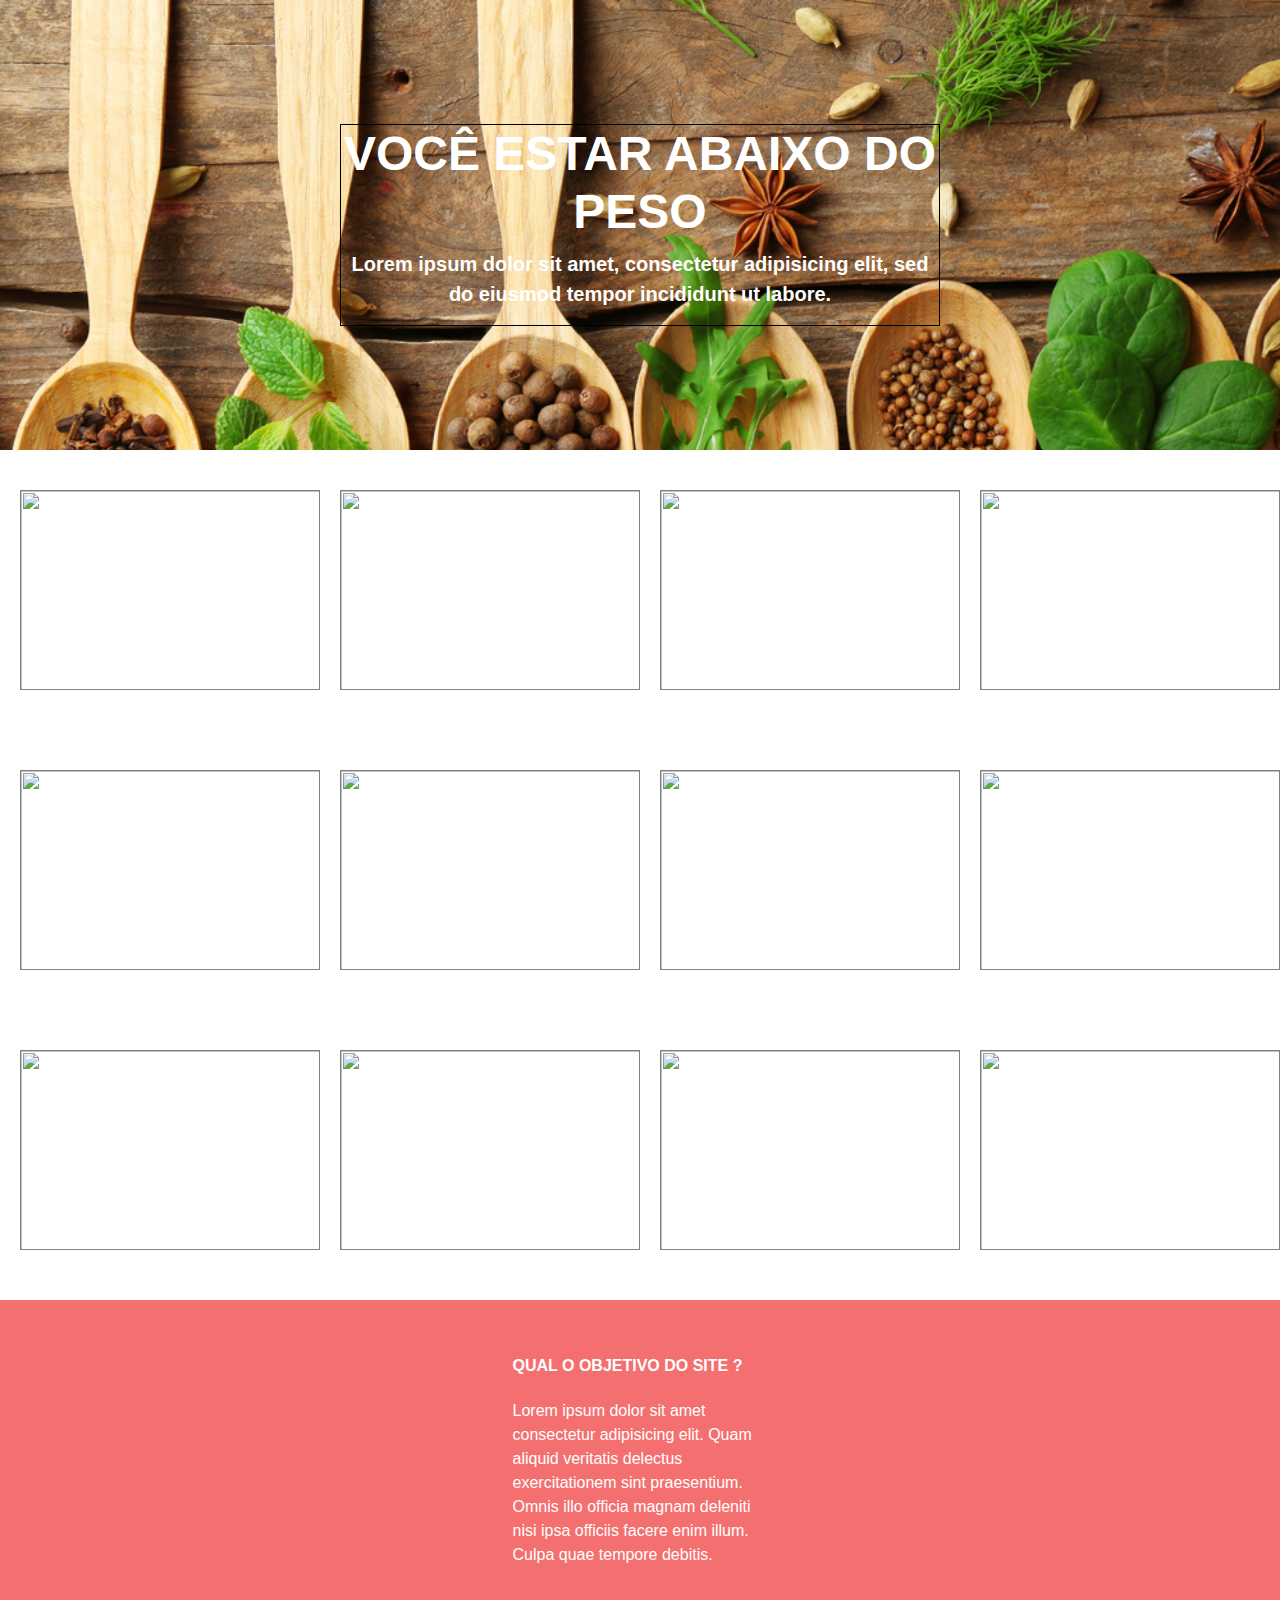
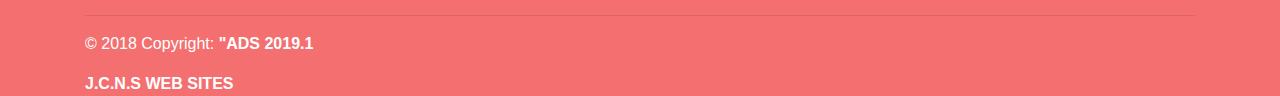
==== receitas_abaixo_do_peso.html @ f881865e "o site estar proximo da versão v1.0" ====
<!DOCTYPE  html>
<html lang="pt-br">
  <head>
    <!-- Required meta tags -->
    <meta charset="utf-8">
    <meta name="viewport" content="width=device-width, initial-scale=1, shrink-to-fit=no">

    <!-- Bootstrap CSS -->
    <link rel="stylesheet" href="https://stackpath.bootstrapcdn.com/bootstrap/4.4.1/css/bootstrap.min.css" integrity="sha384-Vkoo8x4CGsO3+Hhxv8T/Q5PaXtkKtu6ug5TOeNV6gBiFeWPGFN9MuhOf23Q9Ifjh" crossorigin="anonymous">
    <link rel="stylesheet" type="text/css" href="estilo_sites_receitas.css">
    <link rel="stylesheet" href="estilo_index.css">
    <title>Hello, world!</title>
  </head>
  <body>
    <!--inicio do headre-->
    <div id="header">
      <div id="texto_header">
          <h1>VOCÊ ESTAR ABAIXO DO PESO</h1>
          <p>Lorem ipsum dolor sit amet, consectetur adipisicing elit, sed do eiusmod
          tempor incididunt ut labore.</p>
      </div>
    </div>
    <!--fim do headre-->





     <!--incio dos pratos-->
     <div class="bloco-principal">


          <div class="receitas">
              <img src="https://conteudo.imguol.com.br/c/entretenimento/fa/2019/04/18/legumes-e-verduras-1555620381375_v2_750x750.jpg" 
              alt="">
              <h3>nome do prato</h3>
              <ul>
                  <li>1kg aqui coloca a receita da comida</li>
                  <li>1kg aqui coloca a receita da comida</li>
                  <li>1kg aqui coloca a receita da comida</li>
                  <li>1kg aqui coloca a receita da comida</li>
                  <li>1kg aqui coloca a receita da comida</li>
                  <li>1kg aqui coloca a receita da comida</li>
                  <li>1kg aqui coloca a receita da comida</li>
              </ul>
          </div>

          <div class="receitas">
            <img src="https://conteudo.imguol.com.br/c/entretenimento/fa/2019/04/18/legumes-e-verduras-1555620381375_v2_750x750.jpg" 
            alt="">
            <h3>nome do prato</h3>
            <ul>
                <li>1kg aqui coloca a receita da comida</li>
                <li>1kg aqui coloca a receita da comida</li>
                <li>1kg aqui coloca a receita da comida</li>
                <li>1kg aqui coloca a receita da comida</li>
                <li>1kg aqui coloca a receita da comida</li>
                <li>1kg aqui coloca a receita da comida</li>
                <li>1kg aqui coloca a receita da comida</li>
            </ul>
        </div>

        <div class="receitas">
            <img src="https://conteudo.imguol.com.br/c/entretenimento/fa/2019/04/18/legumes-e-verduras-1555620381375_v2_750x750.jpg" 
            alt="">
            <h3>nome do prato</h3>
            <ul>
                <li>1kg aqui coloca a receita da comida</li>
                <li>1kg aqui coloca a receita da comida</li>
                <li>1kg aqui coloca a receita da comida</li>
                <li>1kg aqui coloca a receita da comida</li>
                <li>1kg aqui coloca a receita da comida</li>
                <li>1kg aqui coloca a receita da comida</li>
                <li>1kg aqui coloca a receita da comida</li>
            </ul>
        </div>
        <div class="receitas">
            <img src="https://conteudo.imguol.com.br/c/entretenimento/fa/2019/04/18/legumes-e-verduras-1555620381375_v2_750x750.jpg" 
            alt="">
            <h3>nome do prato</h3>
            <ul>
                <li>1kg aqui coloca a receita da comida</li>
                <li>1kg aqui coloca a receita da comida</li>
                <li>1kg aqui coloca a receita da comida</li>
                <li>1kg aqui coloca a receita da comida</li>
                <li>1kg aqui coloca a receita da comida</li>
                <li>1kg aqui coloca a receita da comida</li>
                <li>1kg aqui coloca a receita da comida</li>
            </ul>
        </div>


    </div>


    <div class="bloco-principal">


        <div class="receitas">
            <img src="https://conteudo.imguol.com.br/c/entretenimento/fa/2019/04/18/legumes-e-verduras-1555620381375_v2_750x750.jpg" 
            alt="">
            <h3>nome do prato</h3>
            <ul>
                <li>1kg aqui coloca a receita da comida</li>
                <li>1kg aqui coloca a receita da comida</li>
                <li>1kg aqui coloca a receita da comida</li>
                <li>1kg aqui coloca a receita da comida</li>
                <li>1kg aqui coloca a receita da comida</li>
                <li>1kg aqui coloca a receita da comida</li>
                <li>1kg aqui coloca a receita da comida</li>
            </ul>
        </div>

        <div class="receitas">
          <img src="https://conteudo.imguol.com.br/c/entretenimento/fa/2019/04/18/legumes-e-verduras-1555620381375_v2_750x750.jpg" 
          alt="">
          <h3>nome do prato</h3>
          <ul>
              <li>1kg aqui coloca a receita da comida</li>
              <li>1kg aqui coloca a receita da comida</li>
              <li>1kg aqui coloca a receita da comida</li>
              <li>1kg aqui coloca a receita da comida</li>
              <li>1kg aqui coloca a receita da comida</li>
              <li>1kg aqui coloca a receita da comida</li>
              <li>1kg aqui coloca a receita da comida</li>
          </ul>
      </div>

      <div class="receitas">
          <img src="https://conteudo.imguol.com.br/c/entretenimento/fa/2019/04/18/legumes-e-verduras-1555620381375_v2_750x750.jpg" 
          alt="">
          <h3>nome do prato</h3>
          <ul>
              <li>1kg aqui coloca a receita da comida</li>
              <li>1kg aqui coloca a receita da comida</li>
              <li>1kg aqui coloca a receita da comida</li>
              <li>1kg aqui coloca a receita da comida</li>
              <li>1kg aqui coloca a receita da comida</li>
              <li>1kg aqui coloca a receita da comida</li>
              <li>1kg aqui coloca a receita da comida</li>
          </ul>
      </div>
      <div class="receitas">
          <img src="https://conteudo.imguol.com.br/c/entretenimento/fa/2019/04/18/legumes-e-verduras-1555620381375_v2_750x750.jpg" 
          alt="">
          <h3>nome do prato</h3>
          <ul>
              <li>1kg aqui coloca a receita da comida</li>
              <li>1kg aqui coloca a receita da comida</li>
              <li>1kg aqui coloca a receita da comida</li>
              <li>1kg aqui coloca a receita da comida</li>
              <li>1kg aqui coloca a receita da comida</li>
              <li>1kg aqui coloca a receita da comida</li>
              <li>1kg aqui coloca a receita da comida</li>
          </ul>
      </div>


  </div>

  <div class="bloco-principal">


    <div class="receitas">
        <img src="https://conteudo.imguol.com.br/c/entretenimento/fa/2019/04/18/legumes-e-verduras-1555620381375_v2_750x750.jpg" 
        alt="">
        <h3>nome do prato</h3>
        <ul>
            <li>1kg aqui coloca a receita da comida</li>
            <li>1kg aqui coloca a receita da comida</li>
            <li>1kg aqui coloca a receita da comida</li>
            <li>1kg aqui coloca a receita da comida</li>
            <li>1kg aqui coloca a receita da comida</li>
            <li>1kg aqui coloca a receita da comida</li>
            <li>1kg aqui coloca a receita da comida</li>
        </ul>
    </div>

    <div class="receitas">
      <img src="https://conteudo.imguol.com.br/c/entretenimento/fa/2019/04/18/legumes-e-verduras-1555620381375_v2_750x750.jpg" 
      alt="">
      <h3>nome do prato</h3>
      <ul>
          <li>1kg aqui coloca a receita da comida</li>
          <li>1kg aqui coloca a receita da comida</li>
          <li>1kg aqui coloca a receita da comida</li>
          <li>1kg aqui coloca a receita da comida</li>
          <li>1kg aqui coloca a receita da comida</li>
          <li>1kg aqui coloca a receita da comida</li>
          <li>1kg aqui coloca a receita da comida</li>
      </ul>
  </div>

  <div class="receitas">
      <img src="https://conteudo.imguol.com.br/c/entretenimento/fa/2019/04/18/legumes-e-verduras-1555620381375_v2_750x750.jpg" 
      alt="">
      <h3>nome do prato</h3>
      <ul>
          <li>1kg aqui coloca a receita da comida</li>
          <li>1kg aqui coloca a receita da comida</li>
          <li>1kg aqui coloca a receita da comida</li>
          <li>1kg aqui coloca a receita da comida</li>
          <li>1kg aqui coloca a receita da comida</li>
          <li>1kg aqui coloca a receita da comida</li>
          <li>1kg aqui coloca a receita da comida</li>
      </ul>
  </div>
  <div class="receitas">
      <img src="https://conteudo.imguol.com.br/c/entretenimento/fa/2019/04/18/legumes-e-verduras-1555620381375_v2_750x750.jpg" 
      alt="">
      <h3>nome do prato</h3>
      <ul>
          <li>1kg aqui coloca a receita da comida</li>
          <li>1kg aqui coloca a receita da comida</li>
          <li>1kg aqui coloca a receita da comida</li>
          <li>1kg aqui coloca a receita da comida</li>
          <li>1kg aqui coloca a receita da comida</li>
          <li>1kg aqui coloca a receita da comida</li>
          <li>1kg aqui coloca a receita da comida</li>
      </ul>
  </div>


</div>

      <!--fim dos pratos-->



      
<!--Inicio footer-->
  <footer class="page-footer font-small mdb-color pt-4 ">
    <div class="container text-center text-md-left">
      <div class="row text-center text-md-left mt-3 pb-3">
            <div class="col-md-3 col-lg-3 col-xl-3 mx-auto mt-3">
          <h6 class="text-uppercase mb-4 font-weight-bold">QUAL O OBJETIVO DO SITE ?</h6>
          <p>Lorem ipsum dolor sit amet consectetur adipisicing elit. Quam aliquid veritatis delectus exercitationem sint praesentium. Omnis illo officia magnam deleniti nisi ipsa officiis facere enim illum. Culpa quae tempore debitis.
          </p>

        </div>
      </div>
      <hr>
      <div class="row d-flex align-items-center">
        <div class="col-md-7 col-lg-8">
          <p class="text-center text-md-left">© 2018 Copyright:
              <strong> "ADS 2019.1   
              </strong>
          </p>
          <STRONG>J.C.N.S WEB SITES
          </STRONG>
        </div>
        <div class="col-md-5 col-lg-4 ml-lg-0">
          <div class="text-center text-md-right">
            <ul class="list-unstyled list-inline">
              <li class="list-inline-item">
                <a class="btn-floating btn-sm rgba-white-slight mx-1">
                  <i class="fab fa-facebook-f"></i>
                </a>
              </li>
              <li class="list-inline-item">
                <a class="btn-floating btn-sm rgba-white-slight mx-1">
                  <i class="fab fa-twitter"></i>
                </a>
              </li>
              <li class="list-inline-item">
                <a class="btn-floating btn-sm rgba-white-slight mx-1">
                  <i class="fab fa-google-plus-g"></i>
                </a>
              </li>
              <li class="list-inline-item">
                <a class="btn-floating btn-sm rgba-white-slight mx-1">
                  <i class="fab fa-linkedin-in"></i>
                </a>
              </li>
            </ul>
          </div>
        </div>
      </div>
    </div>
  </footer>









    <!-- Optional JavaScript -->
    <!-- jQuery first, then Popper.js, then Bootstrap JS -->
    <script src="https://code.jquery.com/jquery-3.4.1.slim.min.js" integrity="sha384-J6qa4849blE2+poT4WnyKhv5vZF5SrPo0iEjwBvKU7imGFAV0wwj1yYfoRSJoZ+n" crossorigin="anonymous"></script>
    <script src="https://cdn.jsdelivr.net/npm/popper.js@1.16.0/dist/umd/popper.min.js" integrity="sha384-Q6E9RHvbIyZFJoft+2mJbHaEWldlvI9IOYy5n3zV9zzTtmI3UksdQRVvoxMfooAo" crossorigin="anonymous"></script>
    <script src="https://stackpath.bootstrapcdn.com/bootstrap/4.4.1/js/bootstrap.min.js" integrity="sha384-wfSDF2E50Y2D1uUdj0O3uMBJnjuUD4Ih7YwaYd1iqfktj0Uod8GCExl3Og8ifwB6" crossorigin="anonymous"></script>
  </body>
</html>
---- estilo_sites_receitas.css ----
/*começo do reader*/
html{
	overflow-x: hidden;
}
#header{
	width: 100%;
	height: 450px;
	background-image: url(fotos/fotop.jpg);
	background-size: cover;
	background-repeat: no-repeat;
	display: flex;
    flex-wrap: wrap;
    flex-flow: row wrap;
    justify-content: center;
	align-items: center
}
#texto_header{
	width: 600px;
	position: relative;
	text-align: center;
	border:1px solid black;
}

#texto_header> h1{
	font-size: 48px;
	font-weight: bolder;
	color: white;
}
#texto_header> p{
	font-size: 20px;
	font-weight: bolder;
	color: white;
	overflow: hidden;
	transition: 3s;
}

/*fim do reader*/




/*começo de pratos*/
*{margin:0;padding:0;}

.bloco-principal{
	width: 100%;
	height: 280px;
  	display: flex;
  	flex-direction: row;
  	justify-content: center;
	align-items: center;
  	margin:0 10px;
}

.receitas{
   width: 300px;
	height: 200px;
   overflow: hidden;
   margin: 0 10px;
	transition: 0.5s;
	position:relative;
	text-align: center;
	background: white;
	border: 1px solid grey;
}

.receitas img{
  width: 300px;
	height: 200px;
}
.receitas h3{
  text-align: center;
  margin:7px;
}

#bloco-principal ul{
  text-align: center;
  list-style:none;
  margin:5px;
}

#bloco-principal ul li{
  margin:5px;
}


.receitas:hover{
	 height: 430px;
	 z-index: 1;
}
/*fim de pratos*/
---- estilo_index.css ----
margin{margin: 0;padding: 0;}
body,html{
    overflow-x: hidden;
    scroll-behavior: smooth;
    
}

#logo{
    width: 70px;
    position: absolute;
    margin: 45px 50px;
}
.navbar-dark .navbar-nav .nav-link{
    color: #f47070;
    font-weight: bold;
}

/*-----------inicio bloco INICIO--------------*/
#inicio{
    width: 100%;
    height: 699px;
    border: 1px solid black;
    background-image: url(fotos/slide-1.jpg);
    background-size: cover;
}
#inicio_texto{
    width: 600px;
    position: relative;
    top: 30%;
    left: 86px;
    
   

}

#inicio_texto h1{
    font-family: 'Montserrat', sans-serif;
    color: #f47070;
    font-weight: 900; 
    font-size: 80px;
}

#inicio_texto p{
    font-size: 18px;
    color: #ffffff;
    margin-top: 30px;
}
#inicio_texto span{
    font-family: 'Montserrat', sans-serif;
    color: white;
    font-weight: 900; 
    font-size: 80px;
}

/*-----------fim bloco INICIO--------------*/



/*-----------inicio bloco EXERCICIOS--------------*/
#exercicios{
    width: 100%;
    height:557px;
    display: flex;
    flex-wrap: wrap;
    flex-flow: row wrap;
    justify-content: center;
}
#exercicios .card{
    width: 370px;
    height: 556px;
    margin: 0 15px;
    position: relative;
    top: -102px;
    background-color: #232a35;
    border: none;
    -webkit-box-shadow:1px 0px 8px 0px rgba(50, 50, 50, 0.67);
    -moz-box-shadow:1px 0px 8px 0px rgba(50, 50, 50, 0.67);
    box-shadow:1px 0px 8px 0px rgba(50, 50, 50, 0.67);
    
    
}
.card img{
    height: 236px;
}
.card h3 h2{
    padding-left: 26px;
    font-family: 'Montserrat', sans-serif;
}
.card h3{
    font-size: 14px;
    color: #f47070;
    font-weight: bold;
}
.card h2{
    font-size: 24px;
    color: white;
    font-weight: bold;
    margin-bottom: 26px;
}
h2::after{
    content: "____";
    display: block;
    color: #f47070;
}
.card p{
    font-size: 14px;
    display: block;
    color: white;   
    margin-top: 20px; 
}


/*-----------FIM bloco exercicios INICIO--------------*/


/*-----------inicio bloco1 --------------*/
#bloco1{
    width: 100%;
    height: 520px;
    display: flex;
    flex-wrap: wrap;
    flex-flow: row wrap;
    justify-content: center;
    background:url(fotos/slide-2.jpg);
    
}
#container{
    width: 100%;
    height: 500px;
    display: flex;
    flex-wrap: wrap;
    flex-flow: row wrap;
    justify-content: center;
    
}

#bloco-resultado{
    width:650px;
    height: 100%;
    position: relative;
    margin-right: 30px;
    
}
#corpo_texto{
    width: 700px;
    margin:30px auto;
}
.titulos{
    font-family: 'Montserrat', sans-serif;
    color: #f47070;
    font-size: 30px;
}
#corpo_texto>p{
    width: 90%;
    text-align: justify;
    margin-top: 10px;
    font-size: 18px;
    color: white;
    font-family: 'Roboto', sans-serif;
}

table{
    width: 650px;
    position: relative;
    border-collapse: collapse;
    border: 1px solid grey;
  }
    tr:nth-child(even) {background: #CCC}
    tr:nth-child(odd) {background: #FFF}

  th, td {
    text-align: center;
    padding: 8px;
  }

  #resultado>h1{
    font-family: 'Montserrat', sans-serif;
    color: #f47070;
    margin:5px 0;
    width: 100%;
    position: relative;
    text-align: center;
  }
  #ir{
    width: 30px;
    font-family: arial;
    background: green;
    text-align: center;
    display: block;
    padding: 5px 5px;
    margin: 25px auto;
    text-decoration: none;
    color: white;
    font-size: 15px;
    border-radius: 5px;
}
#resultado{
     display:none;
}





#calculadora{
    width: 420px;
    position: relative;
    height:100%;
   
}
#formulario{
    background: #EBEBEB;
    width: 405px;
    margin:0 auto;

}
#formulario>form{
    width: 367px;
    height: 480px;
    margin: 5px auto;
}


form>p{
    color: #6B6B6B;
    font-weight: bolder;
    margin-top: 10px;
    margin-bottom: 12px;
}
form>input{
    width: 309px;
    height: 33px;
    border: 1px solid grey;
    border-radius: 3px;
    font-size: 17px;
}
span{
    margin-left: 5px;
    font-size: 13px;
    color: #7f7f7f;
}
form>button{
    width: 119px;
    height: 39px;
    border: 1px solid grey;
    background: white;
    border-radius: 3px;
    text-align: center;
    font-size: 16px;
    color: #404040;
}

#calcular{
    width: 360px;
    height: 44px;
    color: white;
    background:#E0607A;
    font-size: 18px;
    margin: 15px 0;
    display: block;
}   
#resultado>.btn{
    
    margin: 20px auto;
}

#erroIdade,#erroAltura,#erroPeso,#erroSexo,#erroAtividadeFisica{
    color: red;
    display: none;
}
/*-----------fim bloco1 EXERCICIOS--------------*/



/*-----------inicio bloco2 --------------*/
#bloco2{
    width: 100%;
    height: 540px;
    position: relative;
    border-bottom: 1px solid rgb(207, 207, 207);
}
#texto-bloco2{
    display: flex;
    flex-wrap: wrap;
    flex-flow: row wrap;
    justify-content: center;
}
#texto-parceiros{
    width: 600px;
    height:500px;
    margin-top: 20px;
    margin-right: 15px;
    text-align: justify;
}
#texto-parceiros h1{
    font-family: 'Montserrat', sans-serif;
    color: #f47070;
    font-weight: 900;
    margin-top: 50px; 
    font-size: 50px;
}
#texto-parceiros h1::after{
    content: "____";
    display: block;
    color: #f47070;
}
#texto-parceiros p{
    margin-top: 30px;
    color: grey;
}
#texto-bloco2 img{
    width: 500px;
    height:500px;
    margin-top: 20px;
}

/*-----------fim bloco2--------------*/


/*-----------inicio bloco3--------------*/
#bloco3{
    width: 100%;
    height: 440px;
    background-color: #0a0a09;
    background-image: url(fotos/foto6.jpg);
    background-repeat: no-repeat;
    background-position: right;
}
#texto-bloco3{
    display: flex;
    flex-wrap: wrap;
    flex-flow: row wrap;
    justify-content: center;
}
.numeros{
    margin-top: 12%; 
    text-align: center;   
    width: 203.500px;
    margin-left:25px;
    
}
.numeros h1{
    color: white;
    font-family: 'Montserrat', sans-serif;
    font-size: 48px;
}
.numeros p{
    font-family: 'Montserrat', sans-serif;
    color: #f47070;
}



/*-----------fim bloco3--------------*/



/*-----------inicio bloco4--------------*/
#bloco4{
    width: 100%;
    height: 490px;
}
#bloco4>h1{
    font-family: 'Montserrat', sans-serif;
    color: #f47070;
    text-align: center;
    margin: 30px;
}

#bloco4>h1::after{
    content: "____";
    display: block;
    color: #f47070;
}
#texto-bloco4{
    height: 350px;
    display: flex;
    flex-wrap: wrap;
    flex-flow: row wrap;
    justify-content: center;
}
.depoimentos{
    width: 600px;
    height: 200px;
    position: relative;
    margin: 5% 20px;
}
.depoimentos img{
    width: 150px;
    height: 150px;
    border-radius: 100px;
    float: left;
}
.texto-depoimentos{
    width: 400px;
    float:right;
    text-align: justify;
}
.texto-depoimentos h1{
    font-family: 'Montserrat', sans-serif;
    color: #f47070;
    font-size: 30px;
}
.texto-depoimentos p{
   
    color: grey;
}

/*-----------fim bloco4--------------*/



/*-----------inicio bloco5--------------*/
#bloco5{
    width: 100%;
    height: 550px;
    position: relative;
    background-image: url(fotos/slide-3.jpg);

  
}
#bloco5>h1{
    font-family: 'Montserrat', sans-serif;
    color: white;
    text-align: center;
    padding-top:38px;
}

#cards-professores{
    display: flex;
    flex-wrap: wrap;
    flex-flow: row wrap;
    justify-content: center;
}
#cards-professores .card{
    width: 220px;
    height: 400px;
    margin:3px 25px;
}
#cards-professores img{
    width: 150px;
    height:150px;
    border-radius: 100px;
    margin: 0 auto;
}
#cards-professores h5{
    font-family: 'Montserrat', sans-serif;
    color: #f47070;
    text-align: center;
}
#cards-professores p{
    color: grey;
   
}

/*-----------fim bloco5--------------*/

/*-----------inicio bloco6--------------*/
#bloco6{
    width: 100%;
    height: 550px;
    position: relative;
}
#bloco6 h1{
    font-family: 'Montserrat', sans-serif;
    text-align: center;
    color:#f47070 ;
    margin-top:30px ;
}

#cards-planos{
    display: flex;
    flex-wrap: wrap;
    flex-flow: row wrap;
    justify-content: center;
}

#cards-planos .card{
    width: 340px;
    height: 420px;
    margin:10px 25px;
    -webkit-box-shadow:1px 0px 8px 0px rgba(50, 50, 50, 0.67);
    -moz-box-shadow:1px 0px 8px 0px rgba(50, 50, 50, 0.67);
    box-shadow:1px 0px 8px 0px rgba(50, 50, 50, 0.67);
}


#cards-planos .card h2{
    color: grey;
    text-align: center;
}
#cards-planos .card p{
    font-family: 'Montserrat', sans-serif;
    color: #f47070;
    text-align: center;
    font-size: 25px;
    margin-top: 73px;
}

#cards-planos ul li{
        list-style-type: none;
        font-size: 17px;
        margin:10px auto;
}
.ap{
    font-size: 15px;
    display: inline;
    margin: 3px;
}

/*-----------fim bloco6--------------*/

i{
    font-size: 30px;
    color: #f47070;
    text-align: center;
    margin: 0 10px;
}

footer{
    margin-top: 10px;
    background-color: #f47070;
    color: white;

  }





















::-webkit-scrollbar {
    width: 5px;
  }
  
  
  ::-webkit-scrollbar-thumb {
    background:#f47070 ; 
  }
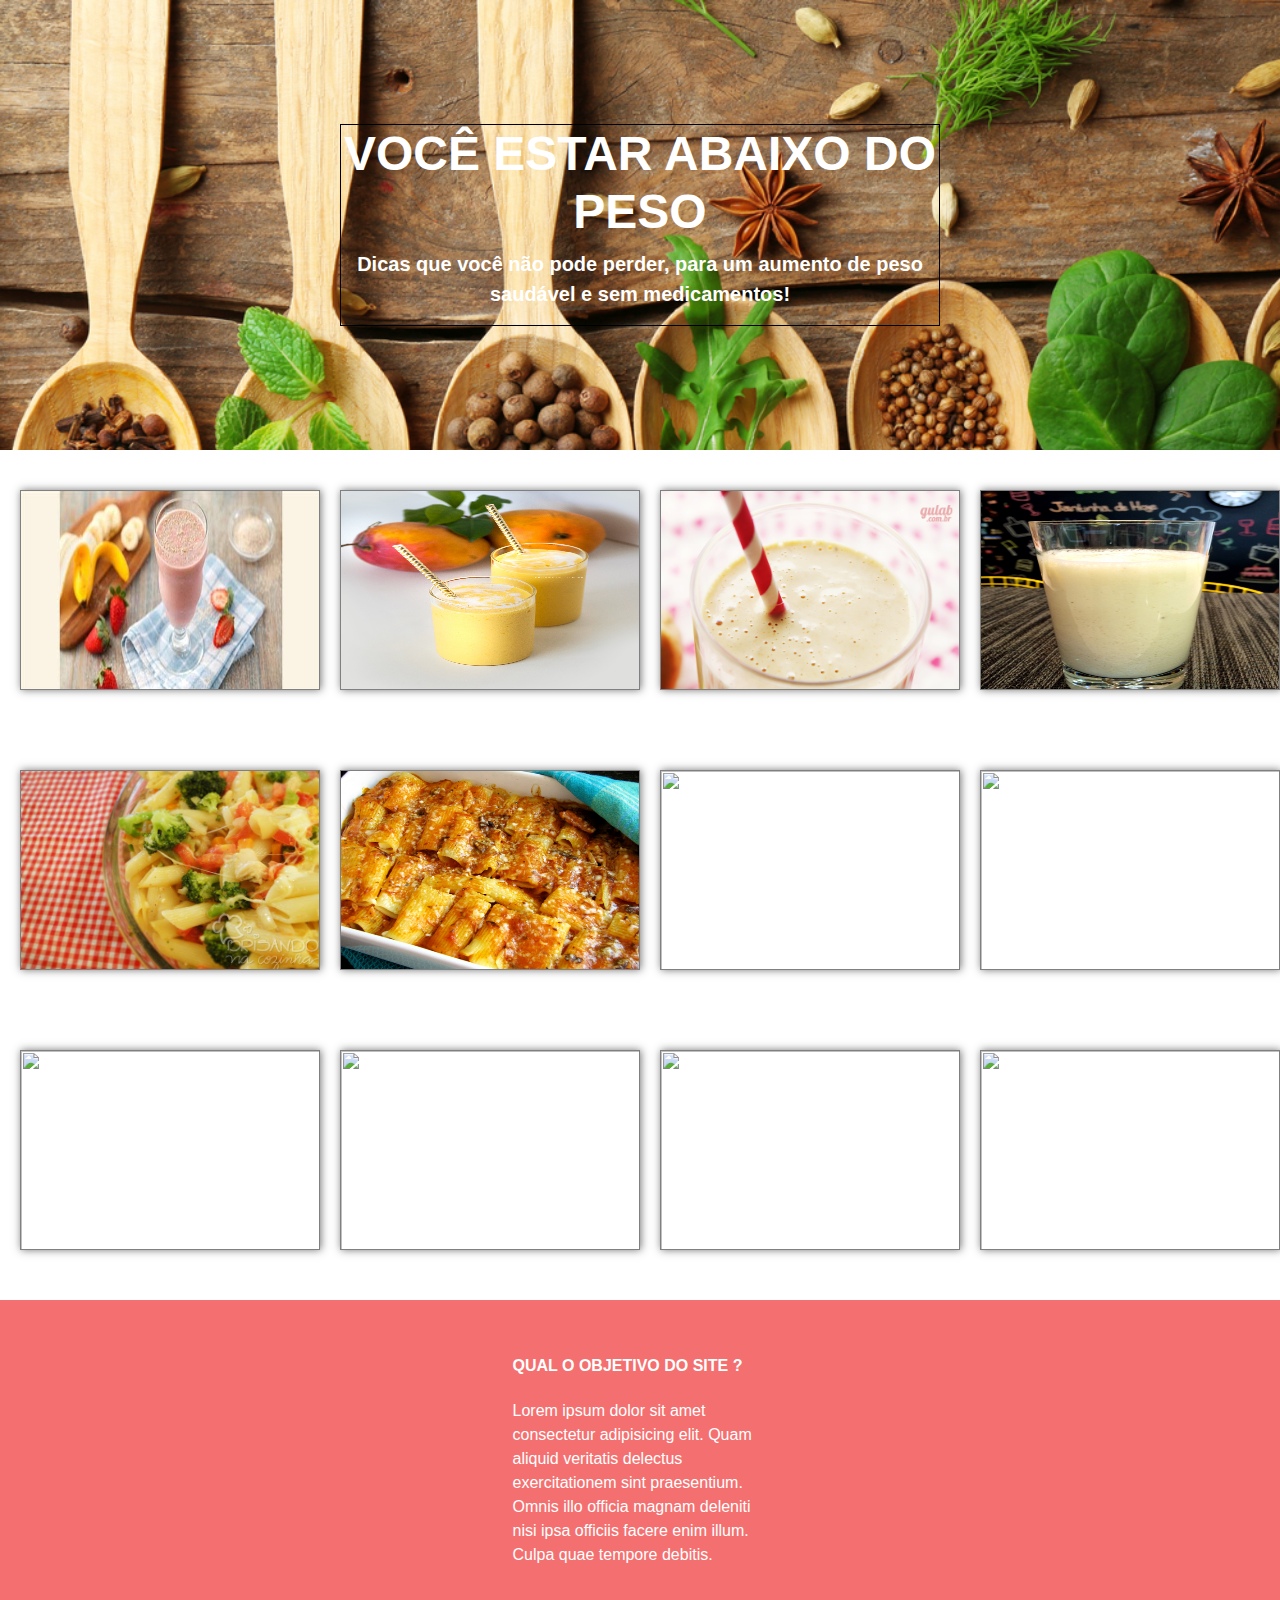
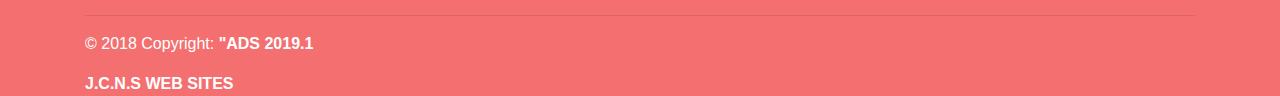
==== commit 48d74af9: "desenvolvimento da pagina "A baixo do peso".Part 1" ====
--- a/receitas_abaixo_do_peso.html
+++ b/receitas_abaixo_do_peso.html
@@ -9,15 +9,14 @@
     <link rel="stylesheet" href="https://stackpath.bootstrapcdn.com/bootstrap/4.4.1/css/bootstrap.min.css" integrity="sha384-Vkoo8x4CGsO3+Hhxv8T/Q5PaXtkKtu6ug5TOeNV6gBiFeWPGFN9MuhOf23Q9Ifjh" crossorigin="anonymous">
     <link rel="stylesheet" type="text/css" href="estilo_sites_receitas.css">
     <link rel="stylesheet" href="estilo_index.css">
-    <title>Hello, world!</title>
+    <title>PRIME FITNESS</title>
   </head>
   <body>
     <!--inicio do headre-->
     <div id="header">
       <div id="texto_header">
           <h1>VOCÊ ESTAR ABAIXO DO PESO</h1>
-          <p>Lorem ipsum dolor sit amet, consectetur adipisicing elit, sed do eiusmod
-          tempor incididunt ut labore.</p>
+          <p>Dicas que você não pode perder, para um aumento de peso saudável e sem medicamentos!</p>
       </div>
     </div>
     <!--fim do headre-->
@@ -31,61 +30,49 @@
 
 
           <div class="receitas">
-              <img src="https://conteudo.imguol.com.br/c/entretenimento/fa/2019/04/18/legumes-e-verduras-1555620381375_v2_750x750.jpg" 
+              <img src="fotos/abaixo1.jpg" 
               alt="">
-              <h3>nome do prato</h3>
+              <h3>Vitamina de Morango</h3>
               <ul>
-                  <li>1kg aqui coloca a receita da comida</li>
-                  <li>1kg aqui coloca a receita da comida</li>
-                  <li>1kg aqui coloca a receita da comida</li>
-                  <li>1kg aqui coloca a receita da comida</li>
-                  <li>1kg aqui coloca a receita da comida</li>
-                  <li>1kg aqui coloca a receita da comida</li>
-                  <li>1kg aqui coloca a receita da comida</li>
+                  <li>300g de morangos limpos</li>
+                  <li>2 xícaras de chá de leite gelado</li>
+                  <li>1 colher de sopa de aveia em flocos (ou farinha de aveia)</li>
+                  <li>1 colher de sopa de farinha de linhaça</li>
               </ul>
           </div>
 
           <div class="receitas">
-            <img src="https://conteudo.imguol.com.br/c/entretenimento/fa/2019/04/18/legumes-e-verduras-1555620381375_v2_750x750.jpg" 
-            alt="">
-            <h3>nome do prato</h3>
-            <ul>
-                <li>1kg aqui coloca a receita da comida</li>
-                <li>1kg aqui coloca a receita da comida</li>
-                <li>1kg aqui coloca a receita da comida</li>
-                <li>1kg aqui coloca a receita da comida</li>
-                <li>1kg aqui coloca a receita da comida</li>
-                <li>1kg aqui coloca a receita da comida</li>
-                <li>1kg aqui coloca a receita da comida</li>
-            </ul>
-        </div>
-
-        <div class="receitas">
-            <img src="https://conteudo.imguol.com.br/c/entretenimento/fa/2019/04/18/legumes-e-verduras-1555620381375_v2_750x750.jpg" 
-            alt="">
-            <h3>nome do prato</h3>
-            <ul>
-                <li>1kg aqui coloca a receita da comida</li>
-                <li>1kg aqui coloca a receita da comida</li>
-                <li>1kg aqui coloca a receita da comida</li>
-                <li>1kg aqui coloca a receita da comida</li>
-                <li>1kg aqui coloca a receita da comida</li>
-                <li>1kg aqui coloca a receita da comida</li>
-                <li>1kg aqui coloca a receita da comida</li>
-            </ul>
-        </div>
-        <div class="receitas">
-            <img src="https://conteudo.imguol.com.br/c/entretenimento/fa/2019/04/18/legumes-e-verduras-1555620381375_v2_750x750.jpg" 
-            alt="">
-            <h3>nome do prato</h3>
-            <ul>
-                <li>1kg aqui coloca a receita da comida</li>
-                <li>1kg aqui coloca a receita da comida</li>
-                <li>1kg aqui coloca a receita da comida</li>
-                <li>1kg aqui coloca a receita da comida</li>
-                <li>1kg aqui coloca a receita da comida</li>
-                <li>1kg aqui coloca a receita da comida</li>
-                <li>1kg aqui coloca a receita da comida</li>
+            <img src="fotos/abaixo2.jpg" 
+            alt="">
+            <h3>Vitamina de manga</h3>
+            <ul>
+                <li>1 unidade de MANGA MADURA</li>
+                <li>1/2 xícara de leite de coco caseiro</li>
+                <li>1/2 LIMÃO</li>
+                <li>1/2 colher de chá de cardamomo em pó</li>
+                <li>6 pedras de GELO</li>
+            </ul>
+        </div>
+
+        <div class="receitas">
+            <img src="fotos/abaixo3.jpg" 
+            alt="">
+            <h3>Vitamina de paçoca cremosa</h3>
+            <ul>
+                <li>1 xícara de leite</li>
+                <li>2 potes de iogurte grego tracional (100g cada)</li>
+                <li>1 pote pequeno de paçoquita cremosa (180g)</li>
+            </ul>
+        </div>
+        <div class="receitas">
+            <img src="fotos/abaixo4.jpg" 
+            alt="">
+            <h3>Vitamina de Banana e Pêra</h3>
+            <ul>
+                <li>1 banana</li>
+                <li>1 pêra descascada, sem caroço e picada</li>
+                <li>240ml de leite desnatado</li>
+                <li>Adoçante se necessário</li>
             </ul>
         </div>
 
@@ -97,32 +84,28 @@
 
 
         <div class="receitas">
-            <img src="https://conteudo.imguol.com.br/c/entretenimento/fa/2019/04/18/legumes-e-verduras-1555620381375_v2_750x750.jpg" 
-            alt="">
-            <h3>nome do prato</h3>
-            <ul>
-                <li>1kg aqui coloca a receita da comida</li>
-                <li>1kg aqui coloca a receita da comida</li>
-                <li>1kg aqui coloca a receita da comida</li>
-                <li>1kg aqui coloca a receita da comida</li>
-                <li>1kg aqui coloca a receita da comida</li>
-                <li>1kg aqui coloca a receita da comida</li>
-                <li>1kg aqui coloca a receita da comida</li>
-            </ul>
-        </div>
-
-        <div class="receitas">
-          <img src="https://conteudo.imguol.com.br/c/entretenimento/fa/2019/04/18/legumes-e-verduras-1555620381375_v2_750x750.jpg" 
+            <img src="fotos/abaixo5.jpg" 
+            alt="">
+            <h3>Macarrão com Legumes ao Forno</h3>
+            <ul>
+                <li>1/2 pacote de macarrão</li>
+                <li>1/2 maço de brócolis</li>
+                <li>1/2 xícara de mussarela</li>
+                <li>2 tomates picados</li>
+                <li>1 cenoura cortada em cubinhos</li>
+                <li>cheiro-verde à gosto</li>
+            </ul>
+        </div>
+
+        <div class="receitas">
+          <img src="fotos/abaixo6.jpg" 
           alt="">
-          <h3>nome do prato</h3>
+          <h3>Macarrão recheado com queijo ao molho de sardinha</h3>
           <ul>
-              <li>1kg aqui coloca a receita da comida</li>
-              <li>1kg aqui coloca a receita da comida</li>
-              <li>1kg aqui coloca a receita da comida</li>
-              <li>1kg aqui coloca a receita da comida</li>
-              <li>1kg aqui coloca a receita da comida</li>
-              <li>1kg aqui coloca a receita da comida</li>
-              <li>1kg aqui coloca a receita da comida</li>
+              <li>1 pacote de rigatoni</li>
+              <li>2 latas de filé de sardinha</li>
+              <li>molho de tomate</li>
+              <li>queijo curado em tiras</li>
           </ul>
       </div>
 
--- a/estilo_sites_receitas.css
+++ b/estilo_sites_receitas.css
@@ -62,6 +62,9 @@
 	text-align: center;
 	background: white;
 	border: 1px solid grey;
+	-webkit-box-shadow:1px 0px 8px 0px rgba(50, 50, 50, 0.67);
+    -moz-box-shadow:1px 0px 8px 0px rgba(50, 50, 50, 0.67);
+    box-shadow:1px 0px 8px 0px rgba(50, 50, 50, 0.67);
 }
 
 .receitas img{
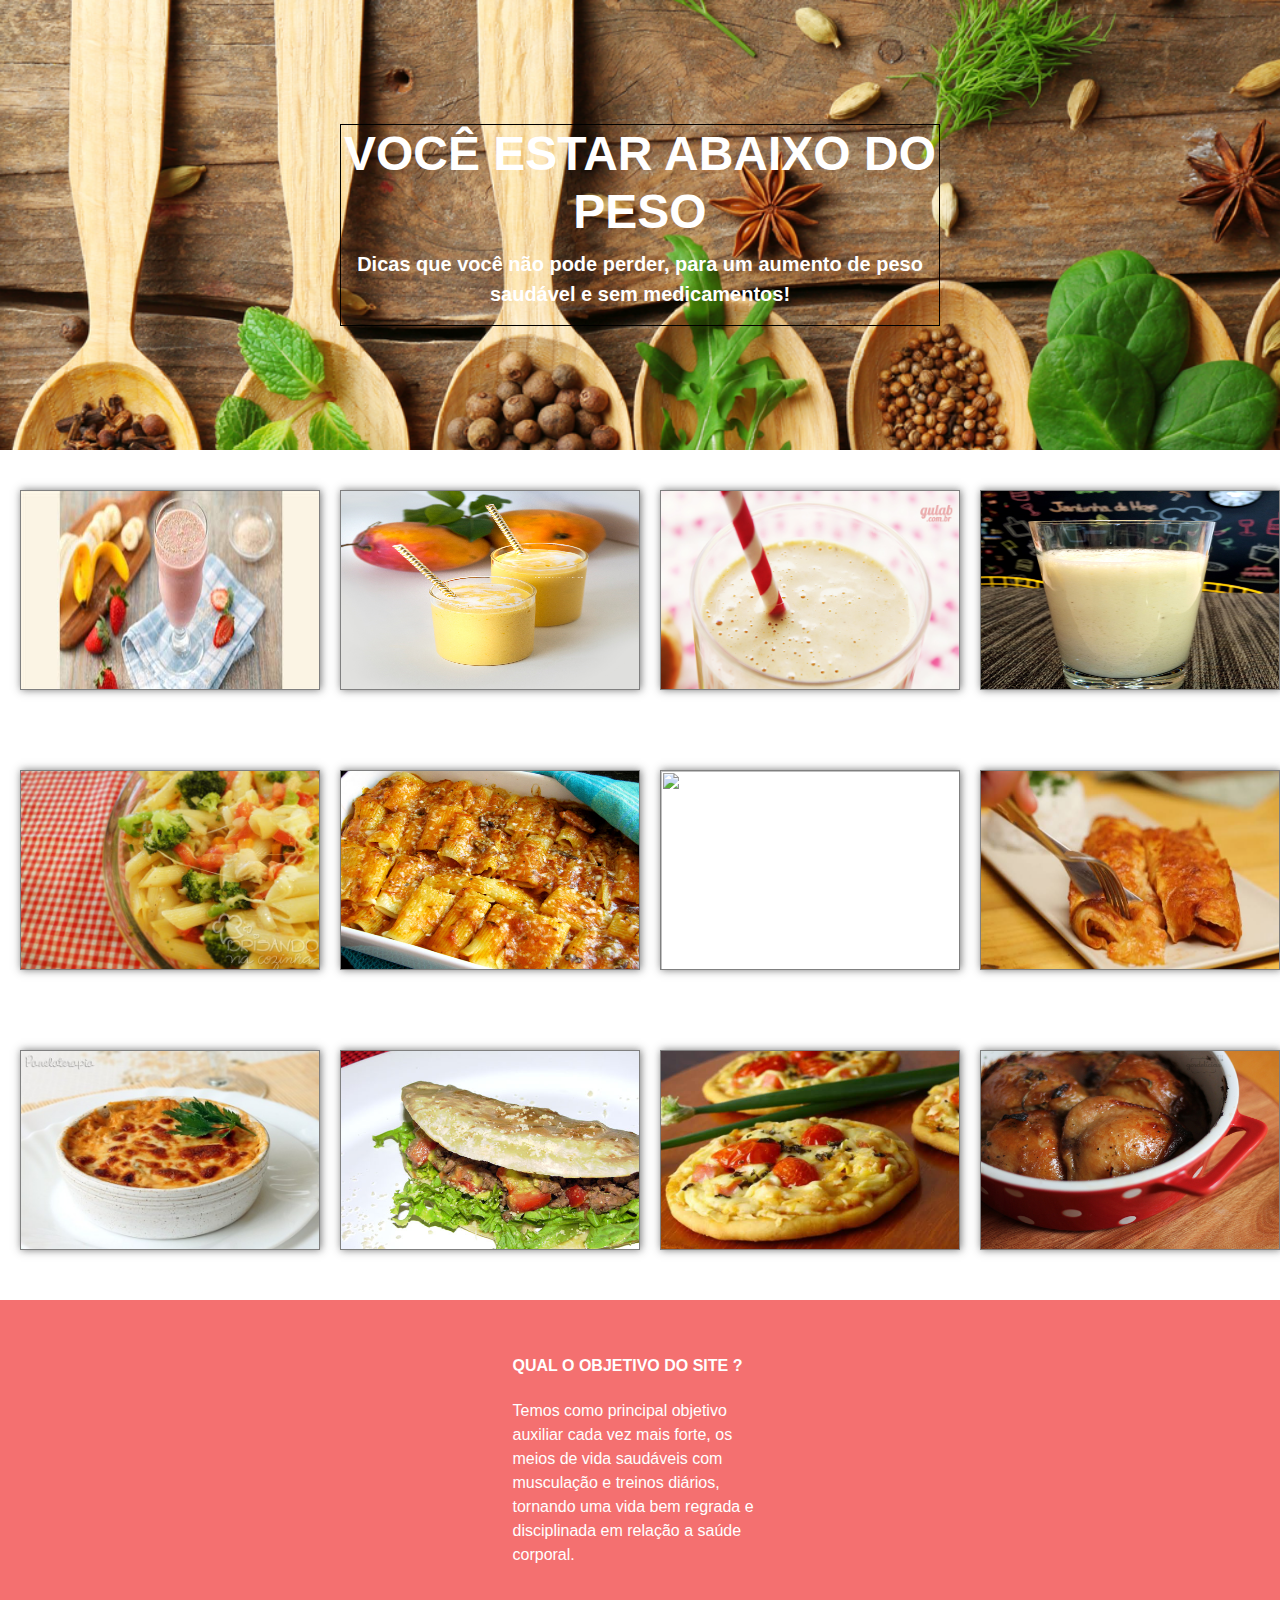
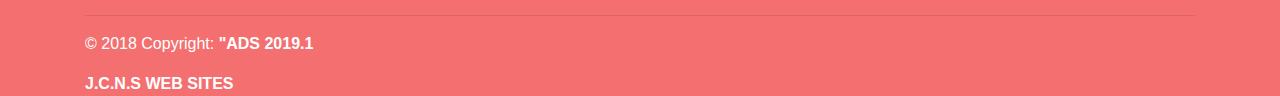
==== commit 848098e4: "desenvolvimento da pagina "A baixo do peso".Part 2" ====
--- a/receitas_abaixo_do_peso.html
+++ b/receitas_abaixo_do_peso.html
@@ -110,31 +110,31 @@
       </div>
 
       <div class="receitas">
-          <img src="https://conteudo.imguol.com.br/c/entretenimento/fa/2019/04/18/legumes-e-verduras-1555620381375_v2_750x750.jpg" 
+          <img src="fotos/abaixo7.jpg" 
           alt="">
-          <h3>nome do prato</h3>
+          <h3>Canelone de atum</h3>
           <ul>
-              <li>1kg aqui coloca a receita da comida</li>
-              <li>1kg aqui coloca a receita da comida</li>
-              <li>1kg aqui coloca a receita da comida</li>
-              <li>1kg aqui coloca a receita da comida</li>
-              <li>1kg aqui coloca a receita da comida</li>
-              <li>1kg aqui coloca a receita da comida</li>
-              <li>1kg aqui coloca a receita da comida</li>
+              <li>16 canelones</li>
+              <li>3 latas de atum</li>
+              <li>1 cebola</li>
+              <li>30g azeite</li>
+              <li>60g pimentão vermelho</li>
+              <li>100g polpa de tomate</li>
+              <li>3 dentes de alho</li>
           </ul>
       </div>
       <div class="receitas">
-          <img src="https://conteudo.imguol.com.br/c/entretenimento/fa/2019/04/18/legumes-e-verduras-1555620381375_v2_750x750.jpg" 
+          <img src="fotos/abaixo8.jpg" 
           alt="">
-          <h3>nome do prato</h3>
+          <h3>Panqueca de frango</h3>
           <ul>
-              <li>1kg aqui coloca a receita da comida</li>
-              <li>1kg aqui coloca a receita da comida</li>
-              <li>1kg aqui coloca a receita da comida</li>
-              <li>1kg aqui coloca a receita da comida</li>
-              <li>1kg aqui coloca a receita da comida</li>
-              <li>1kg aqui coloca a receita da comida</li>
-              <li>1kg aqui coloca a receita da comida</li>
+              <li>500g Peite de Frango</li>
+              <li>1 Tomate Picado,Salsinha</li>
+              <li>1 xícara (chá) de Leite</li>
+              <li>2 colheres de Azeite</li>
+              <li>1 Ovo</li>
+              <li>¼ xícara de Aveia em Flocos Finos</li>
+              <li>½ xícara de Farinha de Trigo Integral</li>
           </ul>
       </div>
 
@@ -145,61 +145,55 @@
 
 
     <div class="receitas">
-        <img src="https://conteudo.imguol.com.br/c/entretenimento/fa/2019/04/18/legumes-e-verduras-1555620381375_v2_750x750.jpg" 
+        <img src="fotos/abaixo9.jpg" 
         alt="">
-        <h3>nome do prato</h3>
+        <h3>Lasanha de batata</h3>
         <ul>
-            <li>1kg aqui coloca a receita da comida</li>
-            <li>1kg aqui coloca a receita da comida</li>
-            <li>1kg aqui coloca a receita da comida</li>
-            <li>1kg aqui coloca a receita da comida</li>
-            <li>1kg aqui coloca a receita da comida</li>
-            <li>1kg aqui coloca a receita da comida</li>
-            <li>1kg aqui coloca a receita da comida</li>
+            <li>4 batatas médias</li>
+            <li>3 colheres de azeite</li>
+            <li>1/2 cebola picada</li>
+            <li>2 dentes de alho picados ou triturados</li>
+            <li>5 colheres de molho de tomate</li>
+            <li>3 colheres de salsinha picada</li>
+            <li>250ml de creme de leite</li>
         </ul>
     </div>
 
     <div class="receitas">
-      <img src="https://conteudo.imguol.com.br/c/entretenimento/fa/2019/04/18/legumes-e-verduras-1555620381375_v2_750x750.jpg" 
+      <img src="fotos/abaixo10.jpg" 
       alt="">
-      <h3>nome do prato</h3>
+      <h3>Tortilla de guacamole</h3>
       <ul>
-          <li>1kg aqui coloca a receita da comida</li>
-          <li>1kg aqui coloca a receita da comida</li>
-          <li>1kg aqui coloca a receita da comida</li>
-          <li>1kg aqui coloca a receita da comida</li>
-          <li>1kg aqui coloca a receita da comida</li>
-          <li>1kg aqui coloca a receita da comida</li>
-          <li>1kg aqui coloca a receita da comida</li>
+          <li>guacamole</li>
+          <li>alface picadinha</li>
+          <li>carne moída temperada com sal e pimenta</li>
+          <li>queijo ralado em lascas</li>
       </ul>
   </div>
 
   <div class="receitas">
-      <img src="https://conteudo.imguol.com.br/c/entretenimento/fa/2019/04/18/legumes-e-verduras-1555620381375_v2_750x750.jpg" 
+      <img src="fotos/abaixo11.jpg" 
       alt="">
-      <h3>nome do prato</h3>
+      <h3>Mini Pizza</h3>
       <ul>
-          <li>1kg aqui coloca a receita da comida</li>
-          <li>1kg aqui coloca a receita da comida</li>
-          <li>1kg aqui coloca a receita da comida</li>
-          <li>1kg aqui coloca a receita da comida</li>
-          <li>1kg aqui coloca a receita da comida</li>
-          <li>1kg aqui coloca a receita da comida</li>
-          <li>1kg aqui coloca a receita da comida</li>
+          <li>2 Potes de Iogurte Natural</li>
+          <li>1 colher de Sal</li>
+          <li>2 xícaras e ½ de Farinhas de Trigo</li>
+          <li>1 colher de Fermento</li>
+          <li>Recheio a gosto</li>
       </ul>
   </div>
   <div class="receitas">
-      <img src="https://conteudo.imguol.com.br/c/entretenimento/fa/2019/04/18/legumes-e-verduras-1555620381375_v2_750x750.jpg" 
+      <img src="fotos/abaixo12.jpg" 
       alt="">
-      <h3>nome do prato</h3>
+      <h3>Sobrecoxa de frango com mostarda e mel</h3>
       <ul>
-          <li>1kg aqui coloca a receita da comida</li>
-          <li>1kg aqui coloca a receita da comida</li>
-          <li>1kg aqui coloca a receita da comida</li>
-          <li>1kg aqui coloca a receita da comida</li>
-          <li>1kg aqui coloca a receita da comida</li>
-          <li>1kg aqui coloca a receita da comida</li>
-          <li>1kg aqui coloca a receita da comida</li>
+          <li>1/4 de xícara de mostarda Dijon</li>
+          <li>1/4 de xícara de mel</li>
+          <li>1 colher de sopa de azeite</li>
+          <li>1 kg de sobrecoxa de frango</li>
+          <li>Sal e pimenta do reino a gosto</li>
+          <li>3 ramos de alecrim fresco</li>
       </ul>
   </div>
 
@@ -217,7 +211,7 @@
       <div class="row text-center text-md-left mt-3 pb-3">
             <div class="col-md-3 col-lg-3 col-xl-3 mx-auto mt-3">
           <h6 class="text-uppercase mb-4 font-weight-bold">QUAL O OBJETIVO DO SITE ?</h6>
-          <p>Lorem ipsum dolor sit amet consectetur adipisicing elit. Quam aliquid veritatis delectus exercitationem sint praesentium. Omnis illo officia magnam deleniti nisi ipsa officiis facere enim illum. Culpa quae tempore debitis.
+          <p>Temos como principal objetivo auxiliar cada vez mais forte, os meios de vida saudáveis com musculação e treinos diários, tornando uma vida bem regrada e disciplinada em relação a saúde corporal.
           </p>
 
         </div>
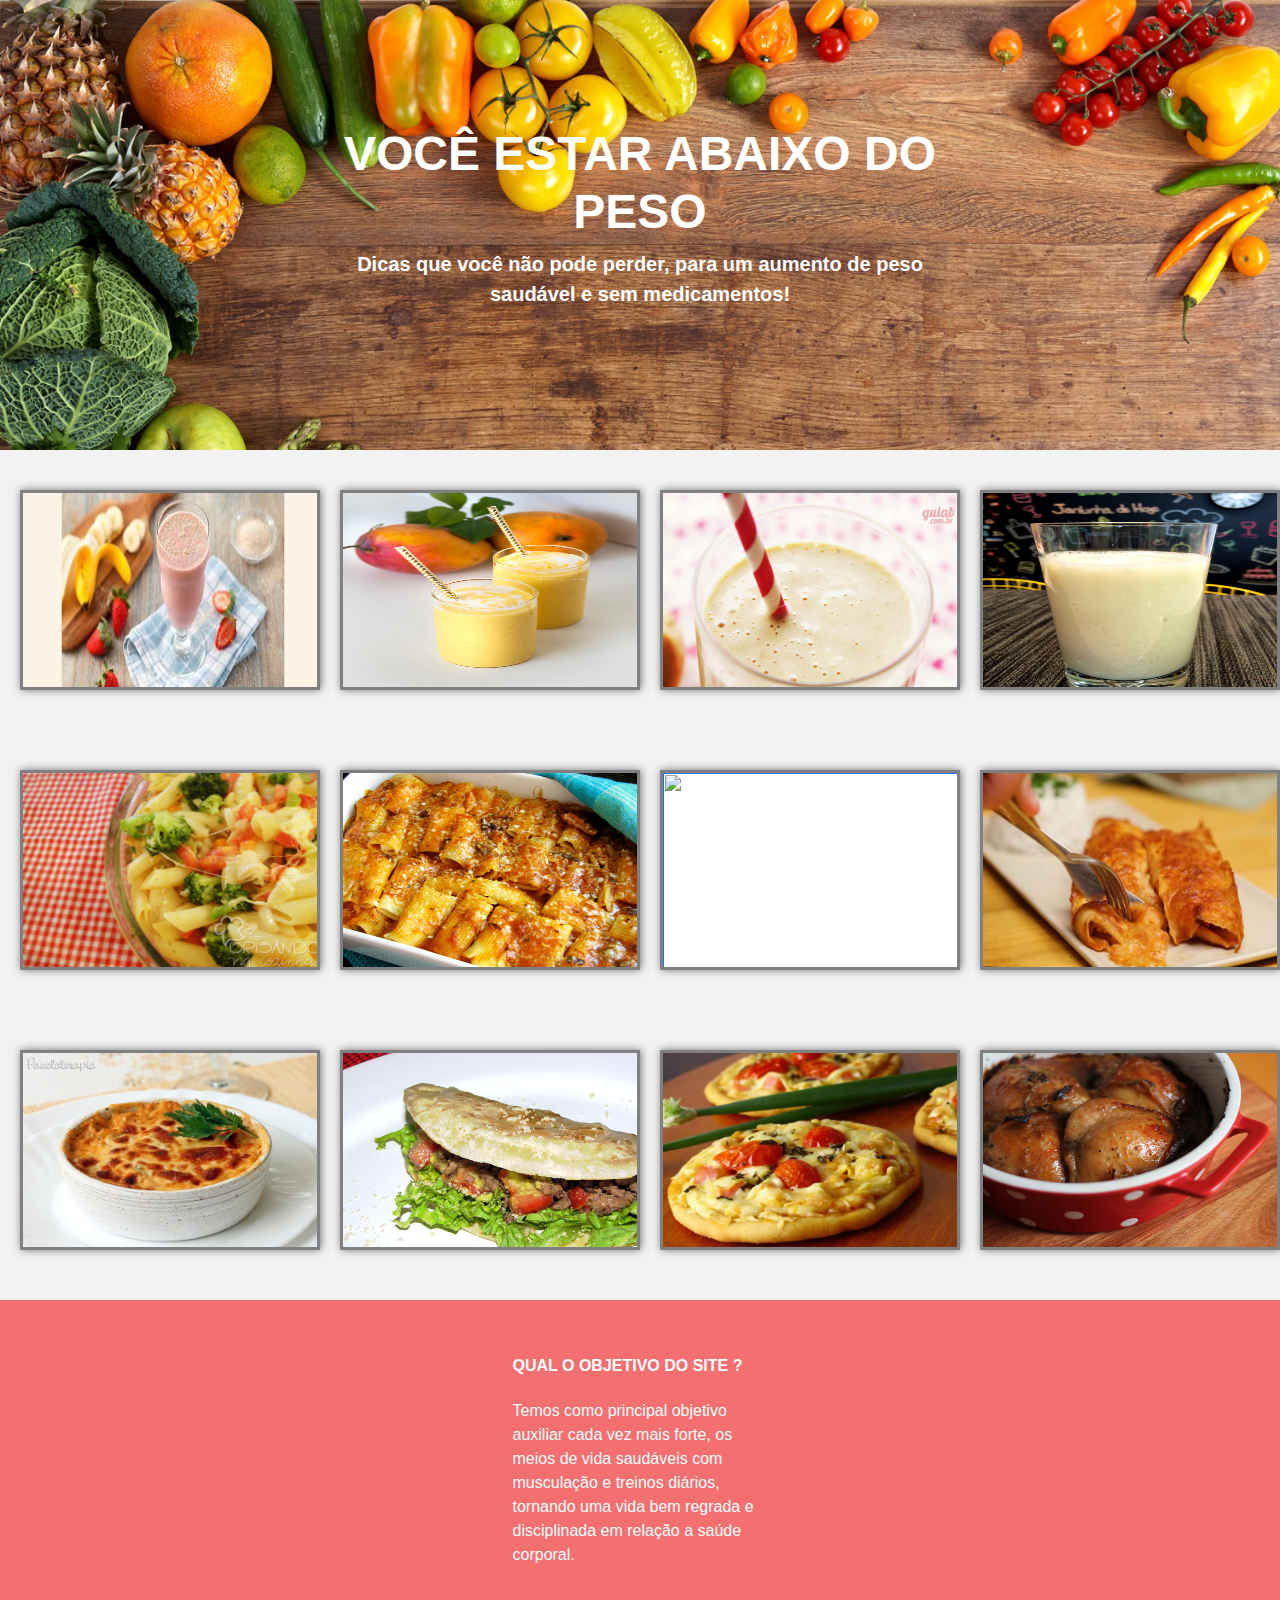
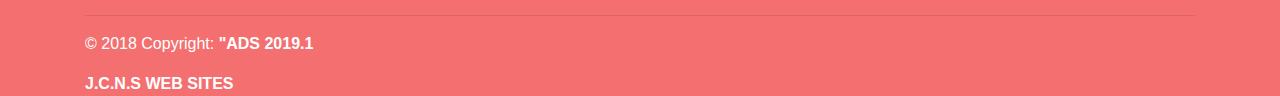
==== commit 5ea35a76: "add alterações finais" ====
--- a/receitas_abaixo_do_peso.html
+++ b/receitas_abaixo_do_peso.html
@@ -30,50 +30,24 @@
 
 
           <div class="receitas">
-              <img src="fotos/abaixo1.jpg" 
-              alt="">
-              <h3>Vitamina de Morango</h3>
-              <ul>
-                  <li>300g de morangos limpos</li>
-                  <li>2 xícaras de chá de leite gelado</li>
-                  <li>1 colher de sopa de aveia em flocos (ou farinha de aveia)</li>
-                  <li>1 colher de sopa de farinha de linhaça</li>
-              </ul>
+             <a href=""> <img src="fotos/abaixo1.jpg" 
+              alt=""> </a>
           </div>
 
           <div class="receitas">
-            <img src="fotos/abaixo2.jpg" 
-            alt="">
-            <h3>Vitamina de manga</h3>
-            <ul>
-                <li>1 unidade de MANGA MADURA</li>
-                <li>1/2 xícara de leite de coco caseiro</li>
-                <li>1/2 LIMÃO</li>
-                <li>1/2 colher de chá de cardamomo em pó</li>
-                <li>6 pedras de GELO</li>
-            </ul>
+           <a href=""> <img src="fotos/abaixo2.jpg" 
+            alt=""> </a>
         </div>
 
         <div class="receitas">
-            <img src="fotos/abaixo3.jpg" 
-            alt="">
-            <h3>Vitamina de paçoca cremosa</h3>
-            <ul>
-                <li>1 xícara de leite</li>
-                <li>2 potes de iogurte grego tracional (100g cada)</li>
-                <li>1 pote pequeno de paçoquita cremosa (180g)</li>
-            </ul>
+           <a href=""> <img src="fotos/abaixo3.jpg" 
+            alt=""> </a>
         </div>
+
         <div class="receitas">
-            <img src="fotos/abaixo4.jpg" 
-            alt="">
-            <h3>Vitamina de Banana e Pêra</h3>
-            <ul>
-                <li>1 banana</li>
-                <li>1 pêra descascada, sem caroço e picada</li>
-                <li>240ml de leite desnatado</li>
-                <li>Adoçante se necessário</li>
-            </ul>
+           <a href=""> <img src="fotos/abaixo4.jpg" 
+            alt=""> </a>
+           
         </div>
 
 
@@ -84,58 +58,26 @@
 
 
         <div class="receitas">
-            <img src="fotos/abaixo5.jpg" 
-            alt="">
-            <h3>Macarrão com Legumes ao Forno</h3>
-            <ul>
-                <li>1/2 pacote de macarrão</li>
-                <li>1/2 maço de brócolis</li>
-                <li>1/2 xícara de mussarela</li>
-                <li>2 tomates picados</li>
-                <li>1 cenoura cortada em cubinhos</li>
-                <li>cheiro-verde à gosto</li>
-            </ul>
+           <a href=""> <img src="fotos/abaixo5.jpg" 
+            alt=""> </a>
+           
         </div>
 
         <div class="receitas">
-          <img src="fotos/abaixo6.jpg" 
-          alt="">
-          <h3>Macarrão recheado com queijo ao molho de sardinha</h3>
-          <ul>
-              <li>1 pacote de rigatoni</li>
-              <li>2 latas de filé de sardinha</li>
-              <li>molho de tomate</li>
-              <li>queijo curado em tiras</li>
-          </ul>
+         <a href=""> <img src="fotos/abaixo6.jpg" 
+          alt=""> </a>
+         
       </div>
 
       <div class="receitas">
-          <img src="fotos/abaixo7.jpg" 
-          alt="">
-          <h3>Canelone de atum</h3>
-          <ul>
-              <li>16 canelones</li>
-              <li>3 latas de atum</li>
-              <li>1 cebola</li>
-              <li>30g azeite</li>
-              <li>60g pimentão vermelho</li>
-              <li>100g polpa de tomate</li>
-              <li>3 dentes de alho</li>
-          </ul>
+         <a href=""> <img src="fotos/abaixo7.jpg" 
+          alt=""> </a>
+        
       </div>
       <div class="receitas">
-          <img src="fotos/abaixo8.jpg" 
-          alt="">
-          <h3>Panqueca de frango</h3>
-          <ul>
-              <li>500g Peite de Frango</li>
-              <li>1 Tomate Picado,Salsinha</li>
-              <li>1 xícara (chá) de Leite</li>
-              <li>2 colheres de Azeite</li>
-              <li>1 Ovo</li>
-              <li>¼ xícara de Aveia em Flocos Finos</li>
-              <li>½ xícara de Farinha de Trigo Integral</li>
-          </ul>
+         <a href=""> <img src="fotos/abaixo8.jpg" 
+          alt=""> </a>
+        
       </div>
 
 
@@ -145,56 +87,26 @@
 
 
     <div class="receitas">
-        <img src="fotos/abaixo9.jpg" 
-        alt="">
-        <h3>Lasanha de batata</h3>
-        <ul>
-            <li>4 batatas médias</li>
-            <li>3 colheres de azeite</li>
-            <li>1/2 cebola picada</li>
-            <li>2 dentes de alho picados ou triturados</li>
-            <li>5 colheres de molho de tomate</li>
-            <li>3 colheres de salsinha picada</li>
-            <li>250ml de creme de leite</li>
-        </ul>
+       <a href=""> <img src="fotos/abaixo9.jpg" 
+        alt=""> </a>
+       
     </div>
 
     <div class="receitas">
-      <img src="fotos/abaixo10.jpg" 
-      alt="">
-      <h3>Tortilla de guacamole</h3>
-      <ul>
-          <li>guacamole</li>
-          <li>alface picadinha</li>
-          <li>carne moída temperada com sal e pimenta</li>
-          <li>queijo ralado em lascas</li>
-      </ul>
+     <a href=""> <img src="fotos/abaixo10.jpg" 
+      alt=""> </a>
+     
   </div>
 
   <div class="receitas">
-      <img src="fotos/abaixo11.jpg" 
-      alt="">
-      <h3>Mini Pizza</h3>
-      <ul>
-          <li>2 Potes de Iogurte Natural</li>
-          <li>1 colher de Sal</li>
-          <li>2 xícaras e ½ de Farinhas de Trigo</li>
-          <li>1 colher de Fermento</li>
-          <li>Recheio a gosto</li>
-      </ul>
+     <a href=""> <img src="fotos/abaixo11.jpg" 
+      alt=""> </a>
+     
   </div>
   <div class="receitas">
-      <img src="fotos/abaixo12.jpg" 
-      alt="">
-      <h3>Sobrecoxa de frango com mostarda e mel</h3>
-      <ul>
-          <li>1/4 de xícara de mostarda Dijon</li>
-          <li>1/4 de xícara de mel</li>
-          <li>1 colher de sopa de azeite</li>
-          <li>1 kg de sobrecoxa de frango</li>
-          <li>Sal e pimenta do reino a gosto</li>
-          <li>3 ramos de alecrim fresco</li>
-      </ul>
+     <a href=""> <img src="fotos/abaixo12.jpg" 
+      alt=""> </a>
+      
   </div>
 
 
--- a/estilo_sites_receitas.css
+++ b/estilo_sites_receitas.css
@@ -2,10 +2,13 @@
 html{
 	overflow-x: hidden;
 }
+body{
+	background-color: #F2F2F2;
+}
 #header{
 	width: 100%;
 	height: 450px;
-	background-image: url(fotos/fotop.jpg);
+	background-image: url(fotos/wallpaper.jpg);
 	background-size: cover;
 	background-repeat: no-repeat;
 	display: flex;
@@ -18,7 +21,6 @@
 	width: 600px;
 	position: relative;
 	text-align: center;
-	border:1px solid black;
 }
 
 #texto_header> h1{
@@ -49,7 +51,8 @@
   	flex-direction: row;
   	justify-content: center;
 	align-items: center;
-  	margin:0 10px;
+	margin:0 10px;
+	  
 }
 
 .receitas{
@@ -61,7 +64,7 @@
 	position:relative;
 	text-align: center;
 	background: white;
-	border: 1px solid grey;
+	border: 3px solid grey;
 	-webkit-box-shadow:1px 0px 8px 0px rgba(50, 50, 50, 0.67);
     -moz-box-shadow:1px 0px 8px 0px rgba(50, 50, 50, 0.67);
     box-shadow:1px 0px 8px 0px rgba(50, 50, 50, 0.67);
@@ -88,8 +91,8 @@
 
 
 .receitas:hover{
-	 height: 430px;
-	 z-index: 1;
+	border: 3px solid red;
+	box-shadow:1px 0px 8px 0px rgba(204, 7, 7, 0.67);
 }
 /*fim de pratos*/
 
--- a/estilo_index.css
+++ b/estilo_index.css
@@ -1,8 +1,8 @@
 margin{margin: 0;padding: 0;}
+
 body,html{
     overflow-x: hidden;
-    scroll-behavior: smooth;
-    
+    scroll-behavior: smooth;    
 }
 
 #logo{
@@ -116,7 +116,7 @@
 /*-----------inicio bloco1 --------------*/
 #bloco1{
     width: 100%;
-    height: 520px;
+    
     display: flex;
     flex-wrap: wrap;
     flex-flow: row wrap;
@@ -194,8 +194,13 @@
     font-size: 15px;
     border-radius: 5px;
 }
-#resultado{
+#resultado,#peso-ideal{
      display:none;
+}
+#peso-ideal,#pe{
+    font-family: 'Montserrat', sans-serif;
+    color: #f47070; 
+    font-size: 25px;
 }
 
 
@@ -470,6 +475,7 @@
 
 #cards-planos{
     display: flex;
+    position: relative;
     flex-wrap: wrap;
     flex-flow: row wrap;
     justify-content: center;
@@ -490,11 +496,14 @@
     text-align: center;
 }
 #cards-planos .card p{
-    font-family: 'Montserrat', sans-serif;
-    color: #f47070;
-    text-align: center;
-    font-size: 25px;
-    margin-top: 73px;
+    width: 100%;
+    font-family: 'Montserrat', sans-serif;
+    color: #f47070;
+    text-align: center;
+    font-size: 35px;
+    margin-top: 40px;
+    margin-bottom: 40px;
+    text-align: center;
 }
 
 #cards-planos ul li{
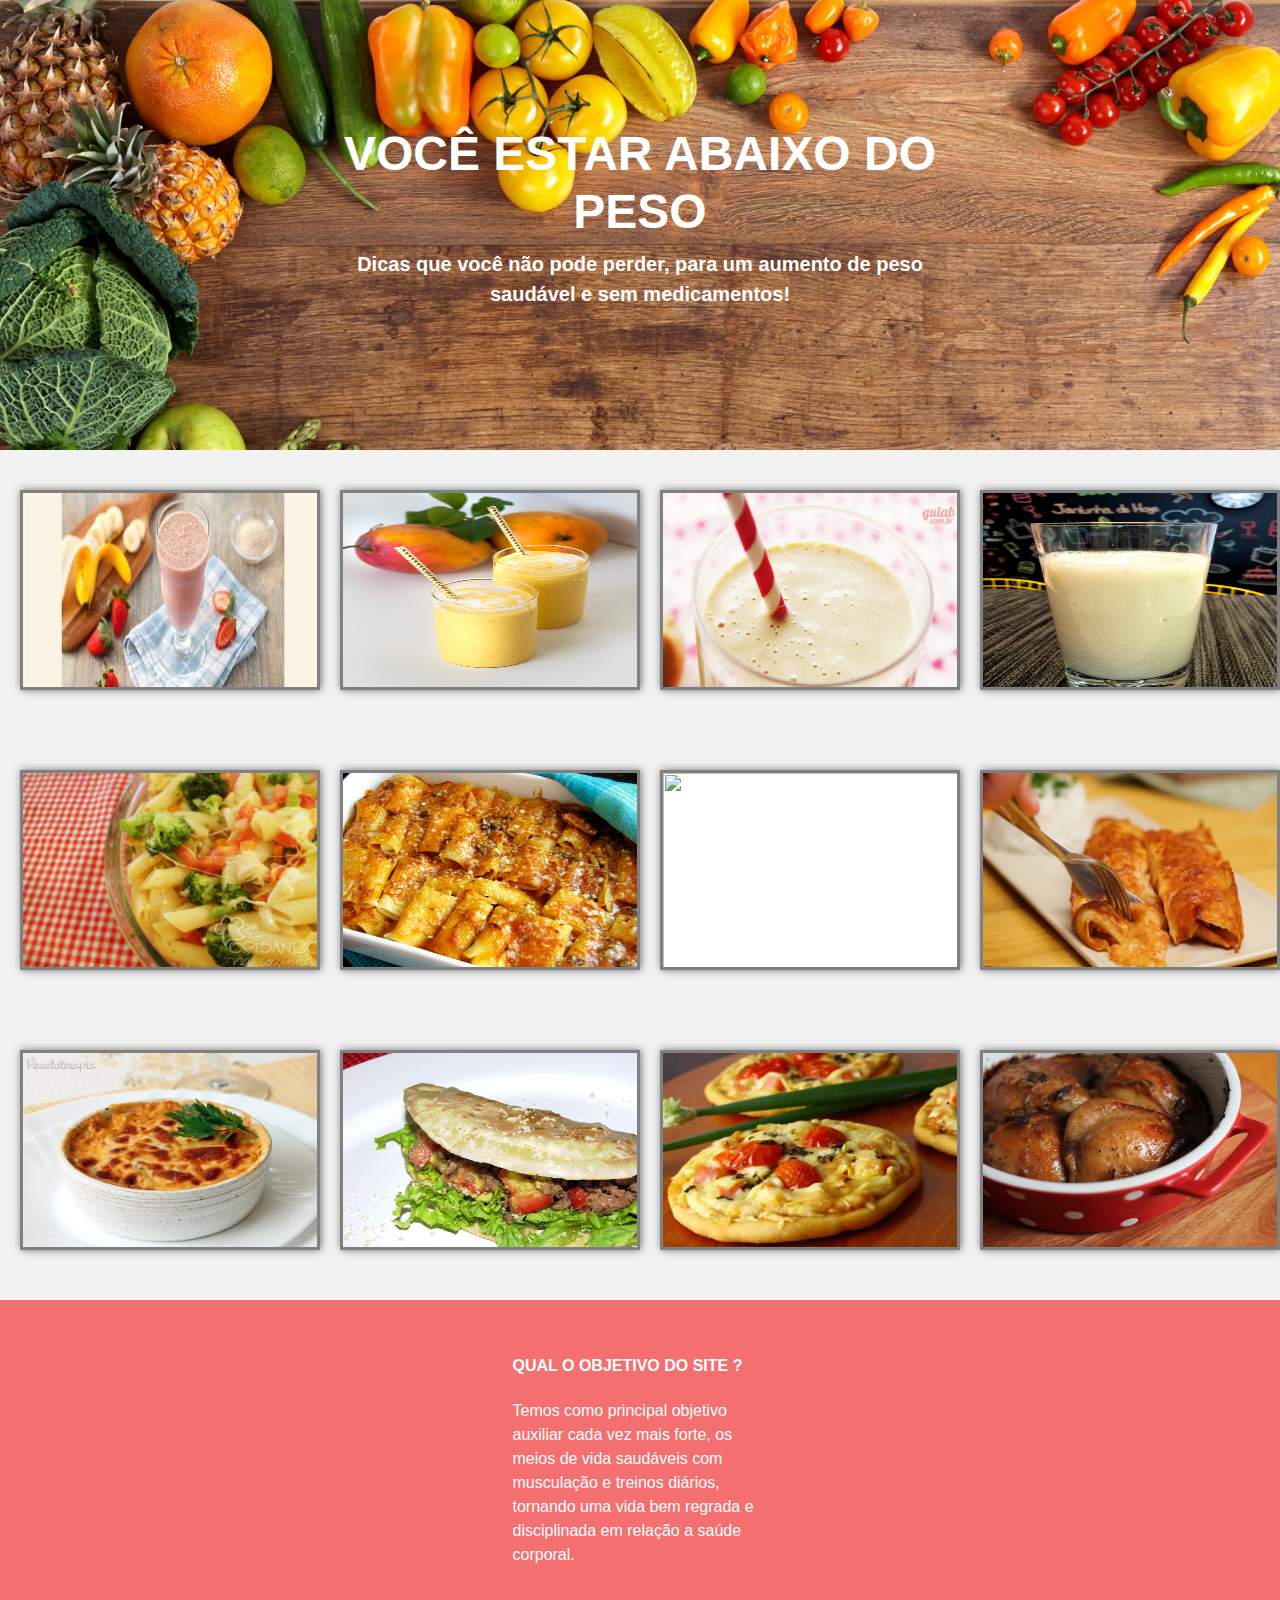
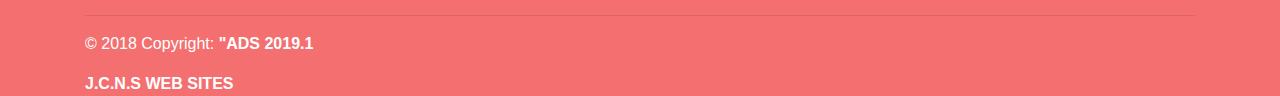
==== commit 5e5b3260: "Mudanças sup sites" ====
--- a/receitas_abaixo_do_peso.html
+++ b/receitas_abaixo_do_peso.html
@@ -30,22 +30,22 @@
 
 
           <div class="receitas">
-             <a href=""> <img src="fotos/abaixo1.jpg" 
+             <a href="https://mdemulher.abril.com.br/receitas/vitamina-de-morango/" target="_blank"> <img src="fotos/abaixo1.jpg" 
               alt=""> </a>
           </div>
 
           <div class="receitas">
-           <a href=""> <img src="fotos/abaixo2.jpg" 
+           <a href="https://www.tudoreceitas.com/receita-de-mousse-de-maracuja-sem-leite-condensado-9100.html" target="_blank"> <img src="fotos/abaixo2.jpg" 
             alt=""> </a>
         </div>
 
         <div class="receitas">
-           <a href=""> <img src="fotos/abaixo3.jpg" 
+           <a href="https://emagrecercerto.com/suco-de-berinjela-com-limao-para-emagrecer" target="_blank"> <img src="fotos/abaixo3.jpg" 
             alt=""> </a>
         </div>
 
         <div class="receitas">
-           <a href=""> <img src="fotos/abaixo4.jpg" 
+           <a href="https://www.receitasnestle.com.br/receitas/vitamina-de-banana-com-farelo-de-aveia" target="_blank"> <img src="fotos/abaixo4.jpg" 
             alt=""> </a>
            
         </div>
@@ -58,24 +58,24 @@
 
 
         <div class="receitas">
-           <a href=""> <img src="fotos/abaixo5.jpg" 
+           <a href="https://mdemulher.abril.com.br/receitas/macarrao-ao-creme-de-frango-e-brocolis/" target="_blank"> <img src="fotos/abaixo5.jpg" 
             alt=""> </a>
            
         </div>
 
         <div class="receitas">
-         <a href=""> <img src="fotos/abaixo6.jpg" 
+         <a href="https://gshow.globo.com/receitas-gshow/receitas/escondidinho-de-macarrao-504cf8f74d0938584700004a.ghtml" target="_blank"> <img src="fotos/abaixo6.jpg" 
           alt=""> </a>
          
       </div>
 
       <div class="receitas">
-         <a href=""> <img src="fotos/abaixo7.jpg" 
+         <a href="https://gshow.globo.com/receitas-gshow/receitas/panqueca-de-frango-com-requeijao-50044dbf4d38855d96000041.ghtml" target="_blank"> <img src="fotos/abaixo7.jpg" 
           alt=""> </a>
         
       </div>
       <div class="receitas">
-         <a href=""> <img src="fotos/abaixo8.jpg" 
+         <a href="https://www.receitas-sem-fronteiras.com/receita-56952-panqueca-de-frango.htm" target="_blank"> <img src="fotos/abaixo8.jpg" 
           alt=""> </a>
         
       </div>
@@ -87,24 +87,24 @@
 
 
     <div class="receitas">
-       <a href=""> <img src="fotos/abaixo9.jpg" 
+       <a href="https://www.tudogostoso.com.br/receita/129336-escondidinho-de-carne-ao-queijo.html" target="_blank"> <img src="fotos/abaixo9.jpg" 
         alt=""> </a>
        
     </div>
 
     <div class="receitas">
-     <a href=""> <img src="fotos/abaixo10.jpg" 
+     <a href="http://blogdamimis.com.br/2015/06/24/beirute-de-ricota/" target="_blank"> <img src="fotos/abaixo10.jpg" 
       alt=""> </a>
      
   </div>
 
   <div class="receitas">
-     <a href=""> <img src="fotos/abaixo11.jpg" 
+     <a href="https://gshow.globo.com/receitas-gshow/receitas/mini-pizza-light-4f21e261712ad975610011d6.ghtml" target="_blank"> <img src="fotos/abaixo11.jpg" 
       alt=""> </a>
      
   </div>
   <div class="receitas">
-     <a href=""> <img src="fotos/abaixo12.jpg" 
+     <a href="https://panelaterapia.com/2019/07/frango-de-panela.html" target="_blank"> <img src="fotos/abaixo12.jpg" 
       alt=""> </a>
       
   </div>
